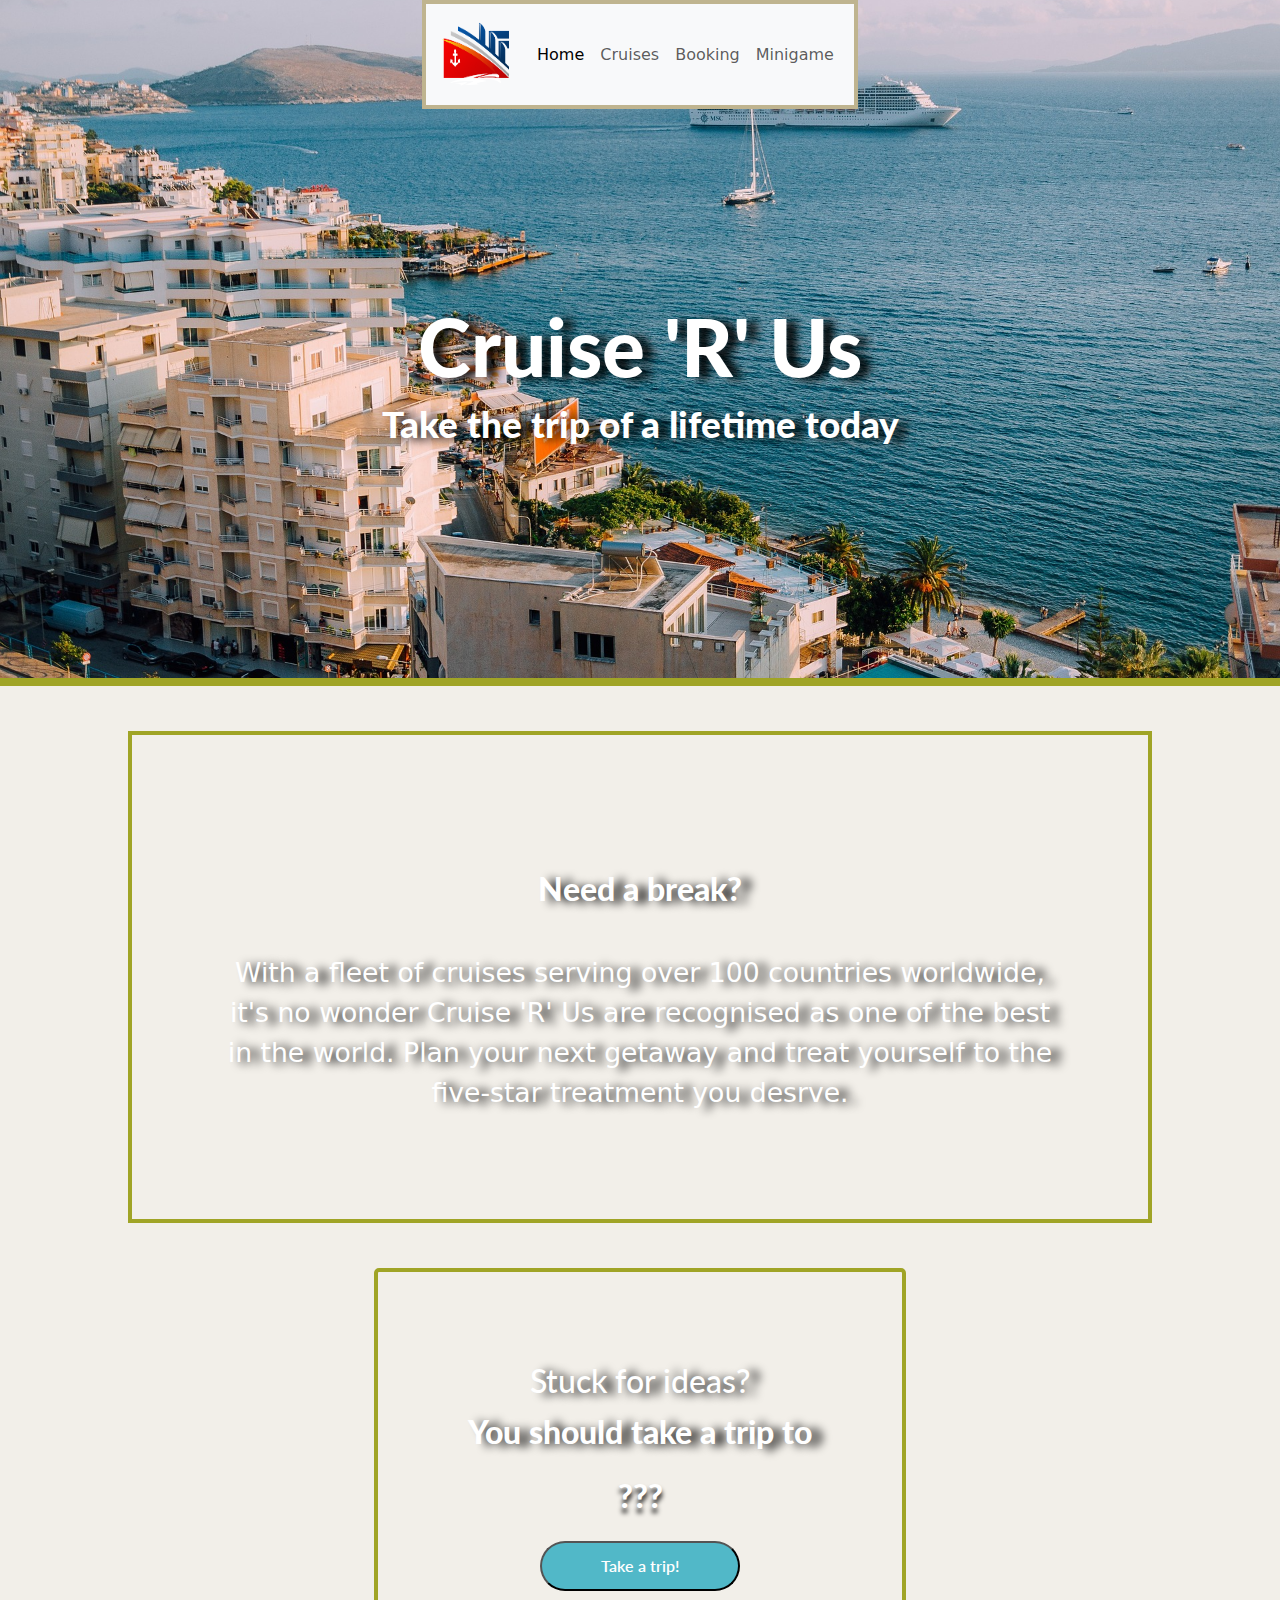
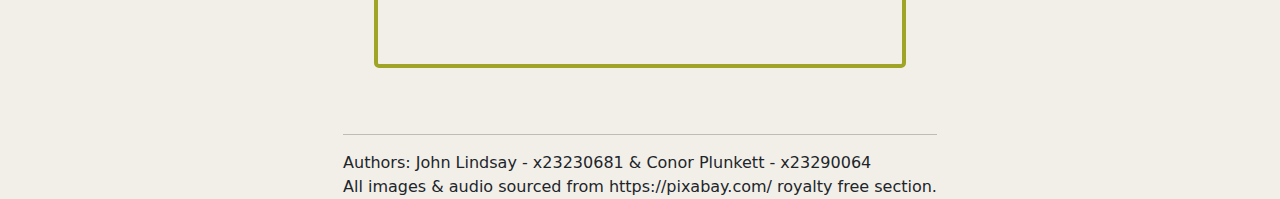
==== index.html @ e4b0db56 "added css" ====
<!DOCTYPE html>
<html lang="en">

<head>
    <meta charset="UTF-8">
    <meta name="viewport" content="width=device-width, initial-scale=1.0">
    <title>Cruise 'R' Us</title>

    <!-- Conor: Adding links for Google fonts-->
    <link rel="preconnect" href="https://fonts.googleapis.com">
    <link rel="preconnect" href="https://fonts.gstatic.com" crossorigin>
    <link href="https://fonts.googleapis.com/css2?family=Lato:ital,wght@0,100;0,300;0,400;0,700;0,900;1,100;1,300;1,400;1,700;1,900&family=Ubuntu:ital,wght@0,300;0,400;0,500;0,700;1,300;1,400;1,500;1,700&display=swap" rel="stylesheet">
    
    <!-- John 
        Adding links for bootstrap cdn-->
    <link href="https://cdn.jsdelivr.net/npm/bootstrap@5.3.2/dist/css/bootstrap.min.css" rel="stylesheet" integrity="sha384-
                    T3c6CoIi6uLrA9TneNEoa7RxnatzjcDSCmG1MXxSR1GAsXEV/Dwwykc2MPK8M2HN" crossorigin="anonymous">
    <script src="https://cdn.jsdelivr.net/npm/bootstrap@5.3.2/dist/js/bootstrap.bundle.min.js"
        integrity="sha384-C6RzsynM9kWDrMNeT87bh95OGNyZPhcTNXj1NW7RuBCsyN/o0jlpcV8Qyq46cDfL"
        crossorigin="anonymous"></script>
    <script src="https://cdn.jsdelivr.net/npm/popper.js@1.14.7/dist/umd/popper.min.js"
        integrity="sha384-UO2eT0CpHqdSJQ6hJty5KVphtPhzWj9WO1clHTMGa3JDZwrnQq4sF86dIHNDz0W1"
        crossorigin="anonymous"></script>
    <!-- Referencing CSS file-->
    <link rel="stylesheet" href="style/style.css">
</head>

<body class="color">

    <!-- John: Adding basic NavBar Layout via bootstrap -->
    <header>
        <nav class=" color navbar navbar-expand-lg bg-body-tertiary borderTop">
            <div class="container-fluid">
                <a class="navbar-brand" href="index.html"> <img src="images/logo.png" alt=""></a>
                <button class="navbar-toggler" type="button" data-bs-toggle="collapse"
                    data-bs-target="#navbarNavAltMarkup" aria-controls="navbarNavAltMarkup" aria-expanded="false"
                    aria-label="Toggle navigation">
                    <span class="navbar-toggler-icon"></span>
                </button>
                <div class="collapse navbar-collapse" id="navbarNavAltMarkup">
                    <div class="navbar-nav">
                        <a class="nav-link active " aria-current="page" href="index.html">Home</a>
                        <a class="nav-link" href="cruises.html">Cruises</a>
                        <a class="nav-link" href="form.html">Booking</a>
                        <a class="nav-link" href="minigame.html">Minigame</a>
                    </div>
                </div>
            </div>
        </nav>
    </header>

    <div id="marginTop borderTop"></div>

    <img src="images/cruise-landing.jpg" alt="A scenic picture of a cruise apporaching shore." id="homeBackground"
        class="transparent">
    <h1 id="homeCall" class="transparent font-lato"> Cruise 'R' Us</h1>
    <h3 id="homeCall2" class="transparent font-lato"> Take the trip of a lifetime today</h3>
    </div>

    <div class="homeMid">
        <div id="homeTextBox">
            <!-- Container: Wide 'Our Promise'box -->
            <h2 class="transparent homeBoxCall font-lato"> Need a break?</h2>
            <p class="transparent"> With a fleet of cruises serving over 100 countries worldwide, it's no wonder
                Cruise 'R' Us are
                recognised as one of the best in the world. Plan your next getaway and treat yourself to the five-star
                treatment you desrve.
        </div>
    </div>

    <div class="homeMid font-lato">
        <div id="homeTripBox">
            <!-- Container: Wide 'Our Promise'box -->
            <h2 class="transparent"> Stuck for ideas?</h2>
            <p class="transparent"> You should take a trip to
            <p class="transparent" id="trip"> ??? </p>
            <div class="transparent">
            </div>
            <button type="button" id="homeCruiseButton" onclick="getTrip()">
                Take a trip!
            </button>
        </div>
    </div>

    <script src="script.js"></script>
    <div>
    <footer class="footer">
        <hr>
        Authors: John Lindsay - x23230681 & Conor Plunkett - x23290064 <br>
        All images & audio sourced from https://pixabay.com/ royalty free section.
    </footer>
</div>

</body>

</html>
---- style/style.css ----
/* Universal settings / fonts */
* {
    margin: 0px;
    padding: 0px;
    box-sizing: border-box; 
}

.color {
    background-color:  #F2EFE9   
}

.font-lato {
    font-family: "Lato", sans-serif;
    font-weight: 900;
    font-style: normal;
}

.font-ubuntu{
    font-family: "Ubuntu", sans-serif;
    font-weight: 400;
    font-style: italic;
  }

  #marginTop {
    z-index:-1;
    margin-top: -100px;
    height: 100px;
    width: 100vw;
    background-color: white;
}

.borderTop {
    border: 4px solid #BFB48F;
}

/* Makes logo correct size*/

header .navbar-brand img{
    width: 75px;
    height: 75px;
}

header .caption{
    text-align: center;
    margin-bottom: 20px;
}

header .caption img{
    width: 400px;
    height: 250px;
}

header .caption p {
    margin-top: 10px;
}

/* Game Styling */

.containerTop {
    display: flexbox;
    justify-content: space-around;
    border: 5px solid rgb(30, 30, 30);
    background-color: #904E55;
    text-align: center;
    margin: 50px;
    height: 50px;
    width: 400px;
    border-radius: 20px;
 
}
.container {
    text-align: center;
    font-size: large;
    height: 100px;

}

body { 
    display: flex; 
    flex-direction: column; 
    align-items: center; 
    justify-content: center; 
} 
  
table {
    display: flex;
    align-items: space-evenly;
    justify-content: space-evenly;
    font-size: 18pt;
    font-weight: 550;
}

td{
    width: 150px;
}

.game-info { 
    display: flex; 
    flex-direction: column; 
    align-items: center; 
    justify-content: center; 
} 
  
.button { 
    margin-bottom: 20px; 
    padding: 10px;
    font-size: 16px; 
    cursor: pointer; 
    background-color: #904E55;
    text-align: center;
}
  
.hole { 
    height: 150px; 
    border: 5px solid rgb(30, 30, 30); 
    cursor: pointer; 
    background:#564E58;
    border-radius: 100px; 
} 
  
.mole { 
        background-size: 200px;  
    background-image: url(https://cdn.pixabay.com/photo/2013/07/12/16/56/cruiser-151538_1280.png);
    background-color: rgb(12, 93, 155);
} 

#muteButton {
    border-radius: 25px;
    font-weight: 550;
}

#muteButton:hover {
    background-color: #564E58;
    color: white;

}

#startGame:hover {
    background-color: #564E58;
    color: white;
}

.containerGame { 
    background-color: rgb(0, 221, 255);
    border: 5px solid rgb(30, 30, 30);
    display: grid; 
    position: relative;
    grid-template-columns: repeat(3, 150px); 
    gap: 20px; 
    border: 5px solirgb(0, 0, 0); 
    padding: 20px; 
    border-radius: 100px; 
}     

/* Homepage Styling */
#homeBackground {
    z-index: -2;
    width: 100%;
    background-position: center;
    background-repeat: no-repeat;
    background-attachment: fixed;
    background-size: cover;
    border-bottom: 8px solid #a0a426;
    margin-top: -300px;
    min-height: 350px;
    min-width: 350px;
    }
    
    #homeCall {
        color: rgb(255, 255, 255);
        position: absolute;
        margin-top: -1100px;
        font-size: 5em;
        text-align: center;
        text-shadow: black 10px 2px 10px;
        user-select: none
    }
    
    #homeCall2 {
        color: rgb(255, 255, 255);
        position: absolute;
        font-size: 2.3em;
        text-align: center;
        margin-bottom: 950px;
        text-shadow: black 10px 2px 10px;
        user-select: none 
    }
    
    .transparent {
        background-color: transparent;
    }
    
    .homeMid {
        display: flex;
        justify-content: space-around
    }
    
    .homeBoxCall {
        margin: 5vb;
    }
    #homeTextBox {
        user-select: none;
        margin-top: 5vb;
        width: auto;
        min-height: 10vb;
        color: white;
        text-shadow: black 10px 2px 10px;
        border: 4px solid #a0a426;
        font-size: 20pt;
        padding: 10vb;
        text-align: center;
        width: 80%;
        background-image: url(https://cdn.pixabay.com/photo/2014/05/30/12/17/restaurant-358238_1280.jpg);
        background-size: cover;
        background-position: 0;
    }
    
    #homeTripBox {
        user-select: none;
        margin-top: 5vb;
        width: 100%;
        height: 400px;
        color: white;
        text-shadow: black 10px 2px 10px;
        border: 4px solid #a0a426;
        font-size: 20pt;
        font-size: 2em;
        padding: 10vb;
        text-align: center;
        border-radius: 5px;
        background-image: url(https://cdn.pixabay.com/photo/2015/01/14/18/47/globe-599486_1280.jpg);
        background-size: cover;
        background-position: 0;
        margin-bottom: 50px;
    }
    
    #homeCruiseButton {
        position: relative;
        height: 50px;
        width: 200px;
        border-radius: 25px;
        cursor: pointer;
        background-color: rgb(81, 184, 200);
        color: white;
        font-size: 0.5em;
        font-weight: 600;
    }

    #homeCruiseButton:hover {
        color: black;
        background-color: rgb(81, 184, 200);
    }

    #trip {
        text-shadow: black 0px 5px 5px;
        font-size: 1em;
        font-weight: 500;
        color: white;
        font-family: "Lato", sans-serif;
        font-weight: 900;
        font-style: normal;
    }

.footer {
    z-index: 1;
}

.fMinigame {
    margin-top: 670px;
}

.fCruises {
    margin-top: 1000px;
    position: relative;
}

/* Responsive Web Design */
@media screen and (max-width:980px) {
    #pagewrap {width: 90%;}
    #content {width: 60%;}
    #sidebar {width: 30%;} 
    .fCruises {
        margin-top: 550px;
    }
}
@media screen and (max-width:700px) {
    #content {width: auto; float:none;}
    #sidebar {display:none;}
    body {font-size: 2vb;}
    #homeCall2 {font-size: 0px;}
    #homeCall {font-size: 3em;}
    body {background-color: yellow;}

    .containerGame { 
        width: 470px; 
        padding: 5%; 
        grid-template-columns: repeat(3, 38%); 
    } 
    .hole { 
        height: 50px; 
        width: 33%; 
        border-radius: 100px;
    }
    .mole { 
        background-size: 50px;  
    } 
}

@media screen and (max-width:580px) {
    #content {width: auto; float: none;}
    #sidebar {display:none;}
    #homeCall {font-size: 0px}
    body {background-color: red;}
    #homeBackground {width: 100%;}
    .hole { 
        height: 50px; 
        width: 50px; 
        border-radius: 100px; 
        gap: 10px;
        margin-top: 800px;
    } 
}

@media screen and (max-width:480px) {
    #content {width: auto; float: none;}
    #sidebar {display:none;}
}
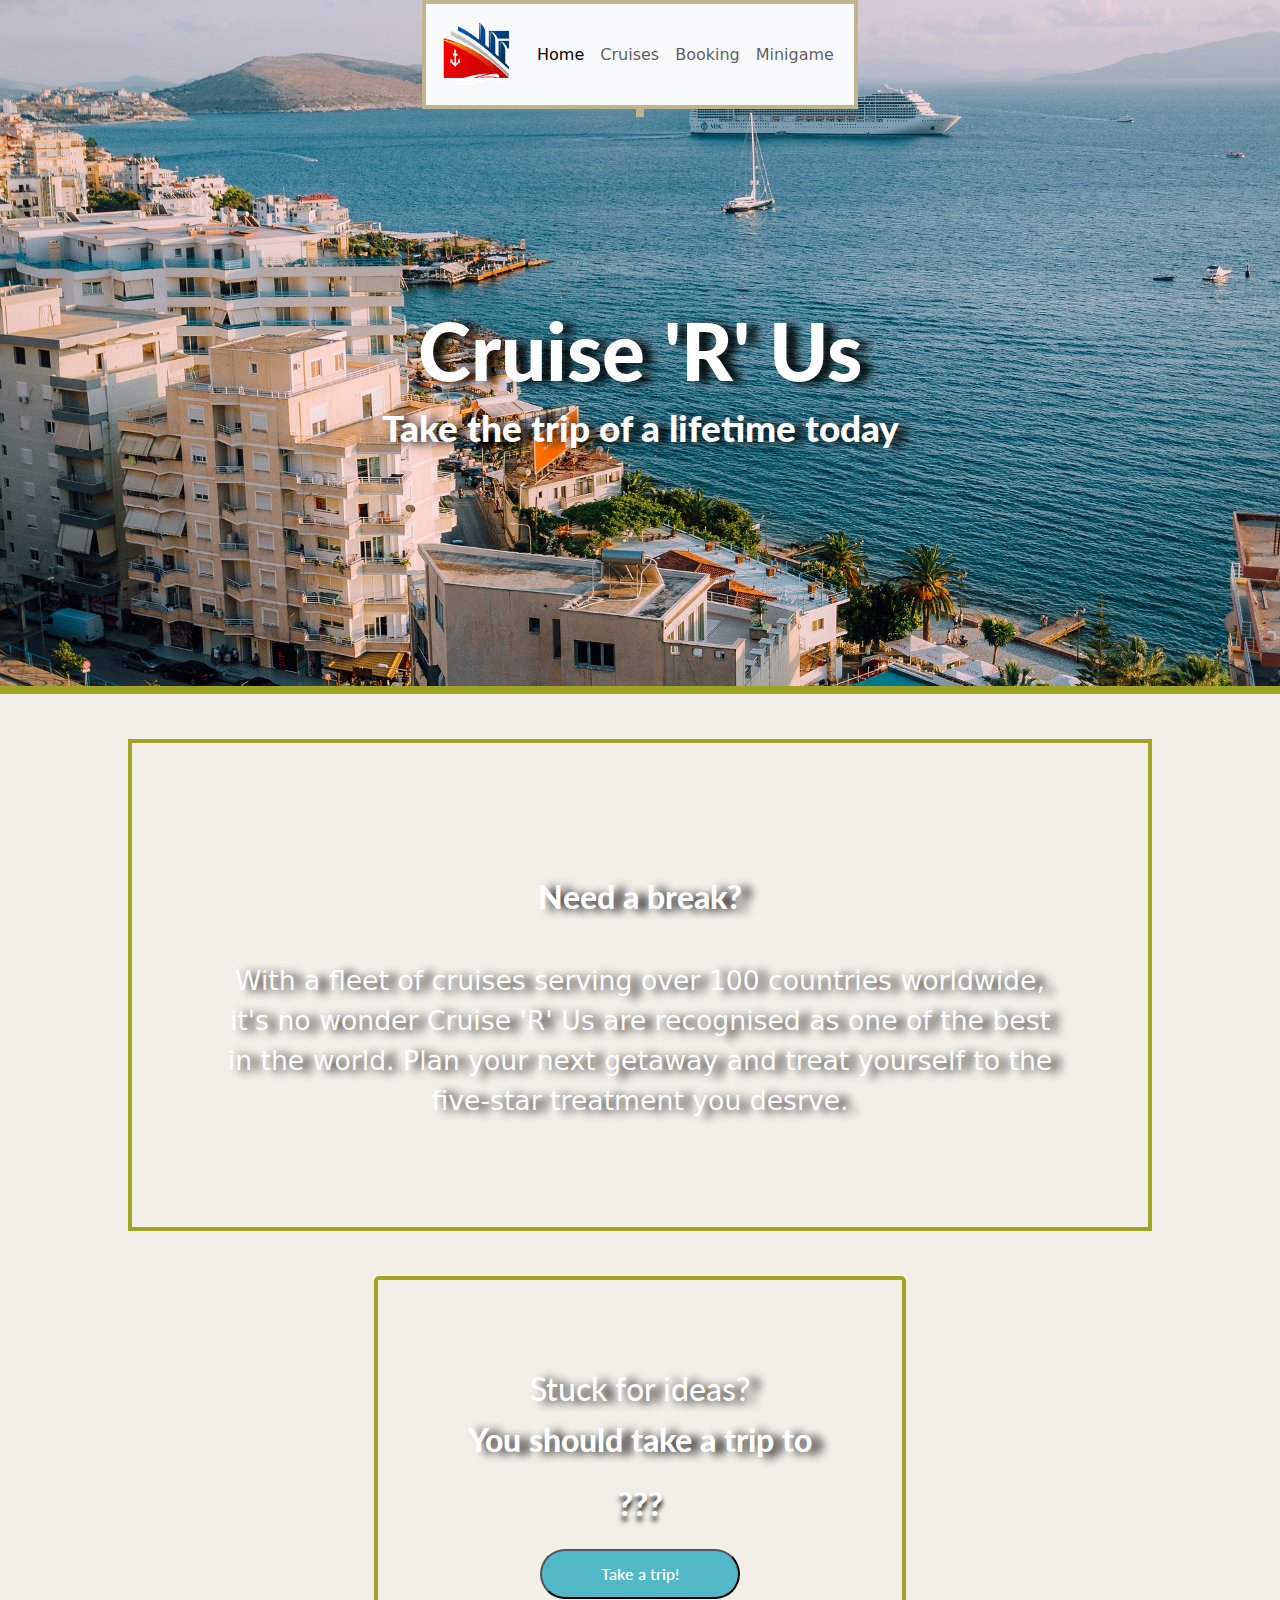
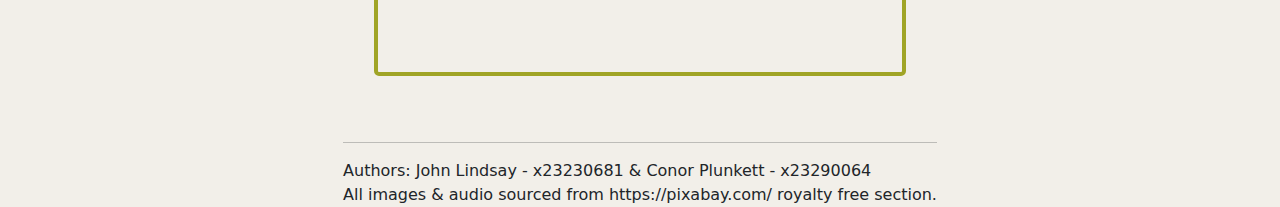
==== commit c01406c3: "Fixing html and css validation results" ====
--- a/index.html
+++ b/index.html
@@ -49,13 +49,13 @@
         </nav>
     </header>
 
-    <div id="marginTop borderTop"></div>
+    <div class="marginTop borderTop"></div>
 
     <img src="images/cruise-landing.jpg" alt="A scenic picture of a cruise apporaching shore." id="homeBackground"
         class="transparent">
     <h1 id="homeCall" class="transparent font-lato"> Cruise 'R' Us</h1>
     <h3 id="homeCall2" class="transparent font-lato"> Take the trip of a lifetime today</h3>
-    </div>
+
 
     <div class="homeMid">
         <div id="homeTextBox">
--- a/style/style.css
+++ b/style/style.css
@@ -34,7 +34,9 @@
 }
 
 /* Makes logo correct size*/
-
+header .navbar  {
+    z-index: 1;
+}
 header .navbar-brand img{
     width: 75px;
     height: 75px;
@@ -69,10 +71,10 @@
  
 }
 .container {
+    position: inherit;
     text-align: center;
     font-size: large;
     height: 100px;
-
 }
 
 body { 
@@ -93,13 +95,6 @@
 td{
     width: 150px;
 }
-
-.game-info { 
-    display: flex; 
-    flex-direction: column; 
-    align-items: center; 
-    justify-content: center; 
-} 
   
 .button { 
     margin-bottom: 20px; 
@@ -144,13 +139,25 @@
     background-color: rgb(0, 221, 255);
     border: 5px solid rgb(30, 30, 30);
     display: grid; 
-    position: relative;
+    position: inherit;
     grid-template-columns: repeat(3, 150px); 
     gap: 20px; 
     border: 5px solirgb(0, 0, 0); 
     padding: 20px; 
     border-radius: 100px; 
 }     
+
+#minigameError {
+    margin-top: 20px;
+    align-items: center;
+    justify-content: center;
+    font-size: 6.8vw;
+    width: 80vw;
+    height: 200px;
+    border: 4px solid #a0a426;
+    background-color: #904E55;
+    display: none;
+}
 
 /* Homepage Styling */
 #homeBackground {
@@ -282,6 +289,7 @@
     .fCruises {
         margin-top: 550px;
     }
+    .containerGame {min-width: 540px;}
 }
 @media screen and (max-width:700px) {
     #content {width: auto; float:none;}
@@ -292,17 +300,19 @@
     body {background-color: yellow;}
 
     .containerGame { 
-        width: 470px; 
         padding: 5%; 
         grid-template-columns: repeat(3, 38%); 
+        min-width: 40px;
     } 
     .hole { 
-        height: 50px; 
-        width: 33%; 
+        height: 70px; 
+        width: 45%; 
         border-radius: 100px;
+        gap: 2px;
+        margin-left: -6px;
     }
     .mole { 
-        background-size: 50px;  
+        background-size: 100px;  
     } 
 }
 
@@ -310,18 +320,43 @@
     #content {width: auto; float: none;}
     #sidebar {display:none;}
     #homeCall {font-size: 0px}
-    body {background-color: red;}
     #homeBackground {width: 100%;}
-    .hole { 
-        height: 50px; 
-        width: 50px; 
-        border-radius: 100px; 
-        gap: 10px;
-        margin-top: 800px;
-    } 
-}
-
-@media screen and (max-width:480px) {
     #content {width: auto; float: none;}
     #sidebar {display:none;}
+}
+/* Ensure game is played on large enough screen for correct functionality*/
+@media screen and (max-width:580px) {
+   .game {display: none;}
+   .containerTop {display:none}
+   #minigameError {display: flex;}
+   .fMinigame {margin: 0px;}
+}
+
+/* Makes logo correct size*/
+.navbar-brand img{
+    width: 75px;
+    height: 75px;
+}
+
+.caption{
+    text-align: center;
+    margin-bottom: 20px;
+}
+
+.caption img{
+    width: 400px;
+    height: 250px;
+}
+
+.caption p {
+    margin-top: 10px;
+}
+
+.error {
+    background-color: red;
+}
+
+/* CSS test fixes */
+.page-link .btn-check .card-header-tabs .form-check-input .list-group-item {
+    background-color: brown;
 }